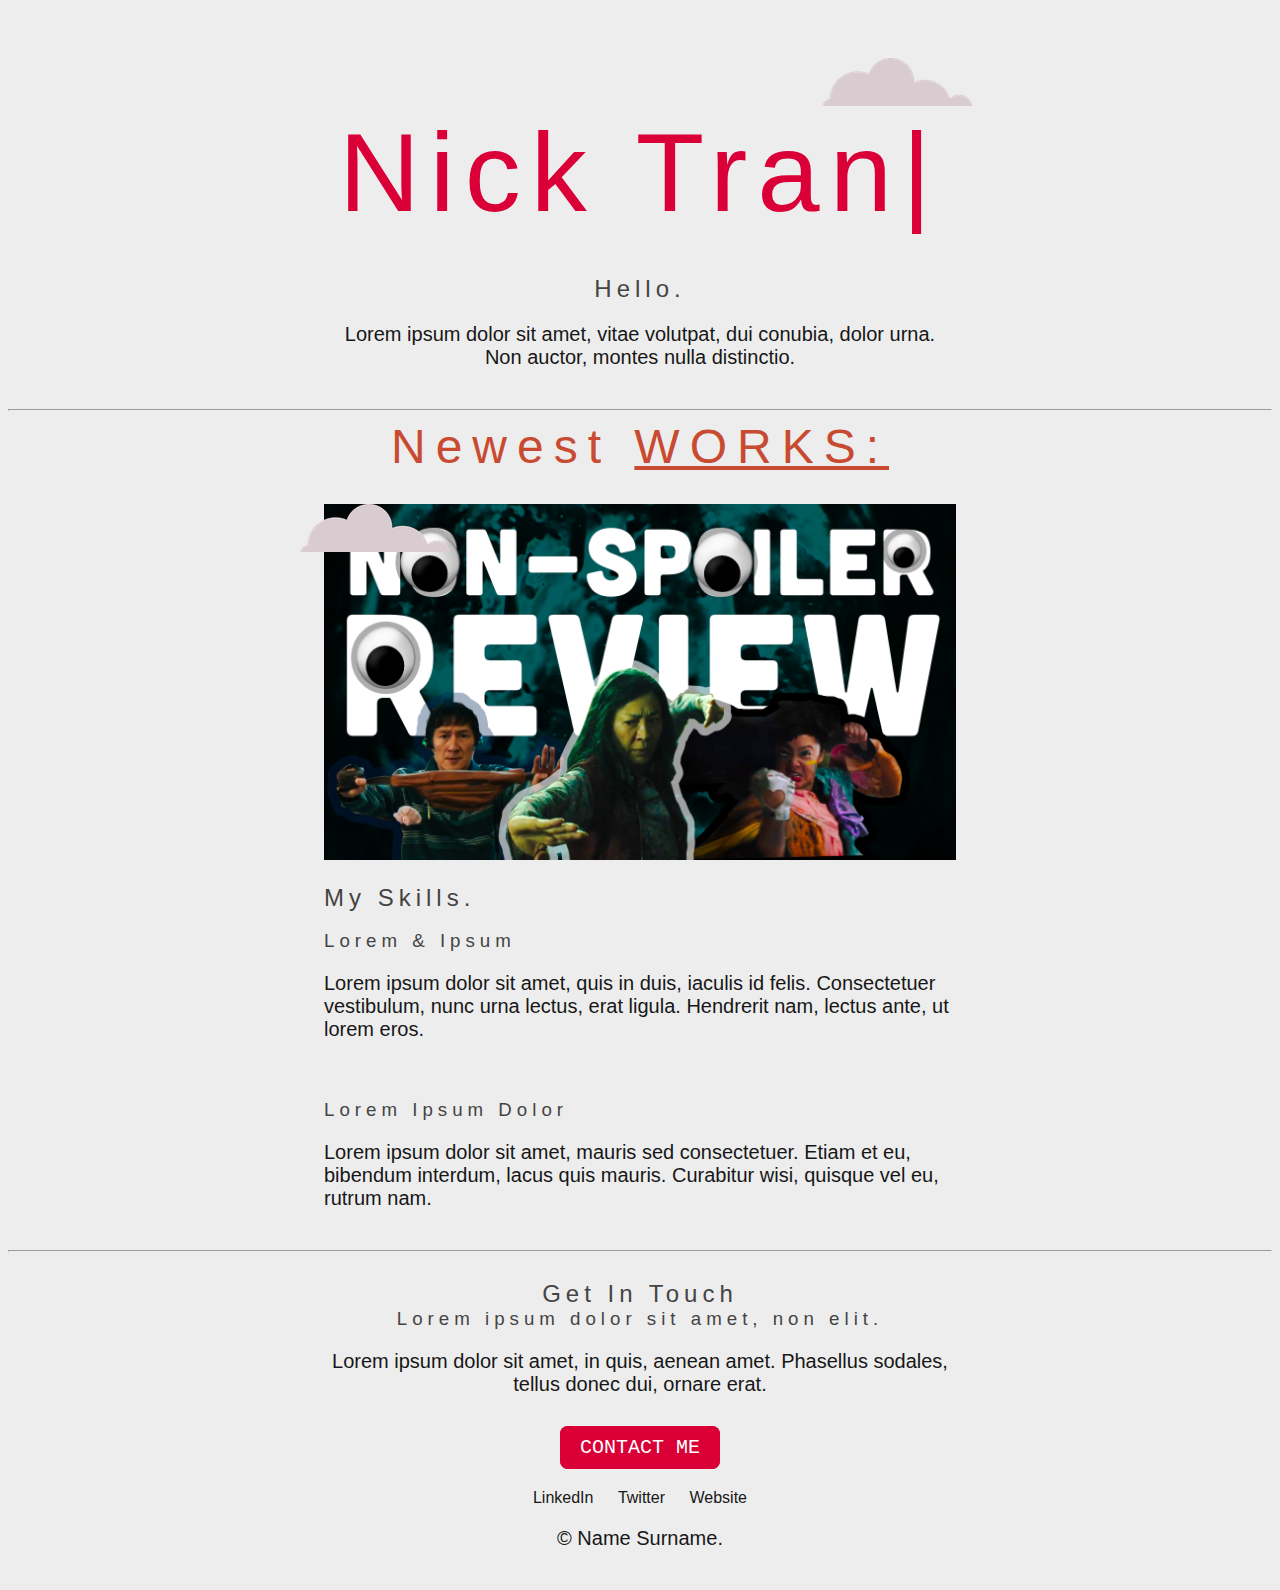
==== index.html @ 2e076ae3 "Add" ====
<!DOCTYPE html>
<html lang="en" dir="ltr">


<head>
  <meta charset="utf-8">
  <title>Nick Tran</title>
  <link rel="stylesheet" href="css\styles.css">
  <link rel="icon" href="favicon.ico">
</head>

<body>
  <div class="topcontainter" >

    <img class="topcloud" src="images/cloud.png" alt="cloud-img">
    <h1> Nick Tran|</h1>


    <div class="profile">
      <img src="" alt="">
      <h2>Hello.</h2>
      <p>Lorem ipsum dolor sit amet, vitae volutpat, dui conubia, dolor urna. Non auctor, montes nulla distinctio.</p>
    </div>

    </a>
  </div>


      <hr>

  <div class="middle-container">


    <p class="works"> Newest <span class="stuff"> WORKS: </span> </p>
    <img class="bottomcloud" src="images/cloud.png" alt="cloud-img">
    <a href="https://youtu.be/tsO1s73Yd78">
    <img class="TN" src="images/Thumbnail.jpg" alt="Thumbnail-img">

    </a>



    <div class="skills">
      <h2>My Skills.</h2>
      <div class="skill-row">
        <img class="" src="" alt="">
        <h3>Lorem & Ipsum</h3>
        <p>Lorem ipsum dolor sit amet, quis in duis, iaculis id felis. Consectetuer vestibulum, nunc urna lectus, erat ligula. Hendrerit nam, lectus ante, ut lorem eros.</p>
      </div>
      <div class="skill-row">
        <img class="" src="" alt="">
        <h3>Lorem Ipsum Dolor</h3>
        <p>Lorem ipsum dolor sit amet, mauris sed consectetuer. Etiam et eu, bibendum interdum, lacus quis mauris. Curabitur wisi, quisque vel eu, rutrum nam.</p>
      </div>
    </div>
    <hr>



  <div class="bottom-container">

    <div class="contact-me">
      <h2>Get In Touch</h2>
      <h3>Lorem ipsum dolor sit amet, non elit.</h3>
      <p>Lorem ipsum dolor sit amet, in quis, aenean amet. Phasellus sodales, tellus donec dui, ornare erat.</p>
      <a class="btn" href="mailto:name@email.com">CONTACT ME</a>
    </div>
  </div>

    <a class="footer-link" href="https://www.linkedin.com/">LinkedIn</a>
    <a class="footer-link" href="https://twitter.com/">Twitter</a>
    <a class="footer-link" href="https://www.appbrewery.co/">Website</a>
    <p>© Name Surname.</p>
  </div>
</body>

</html>
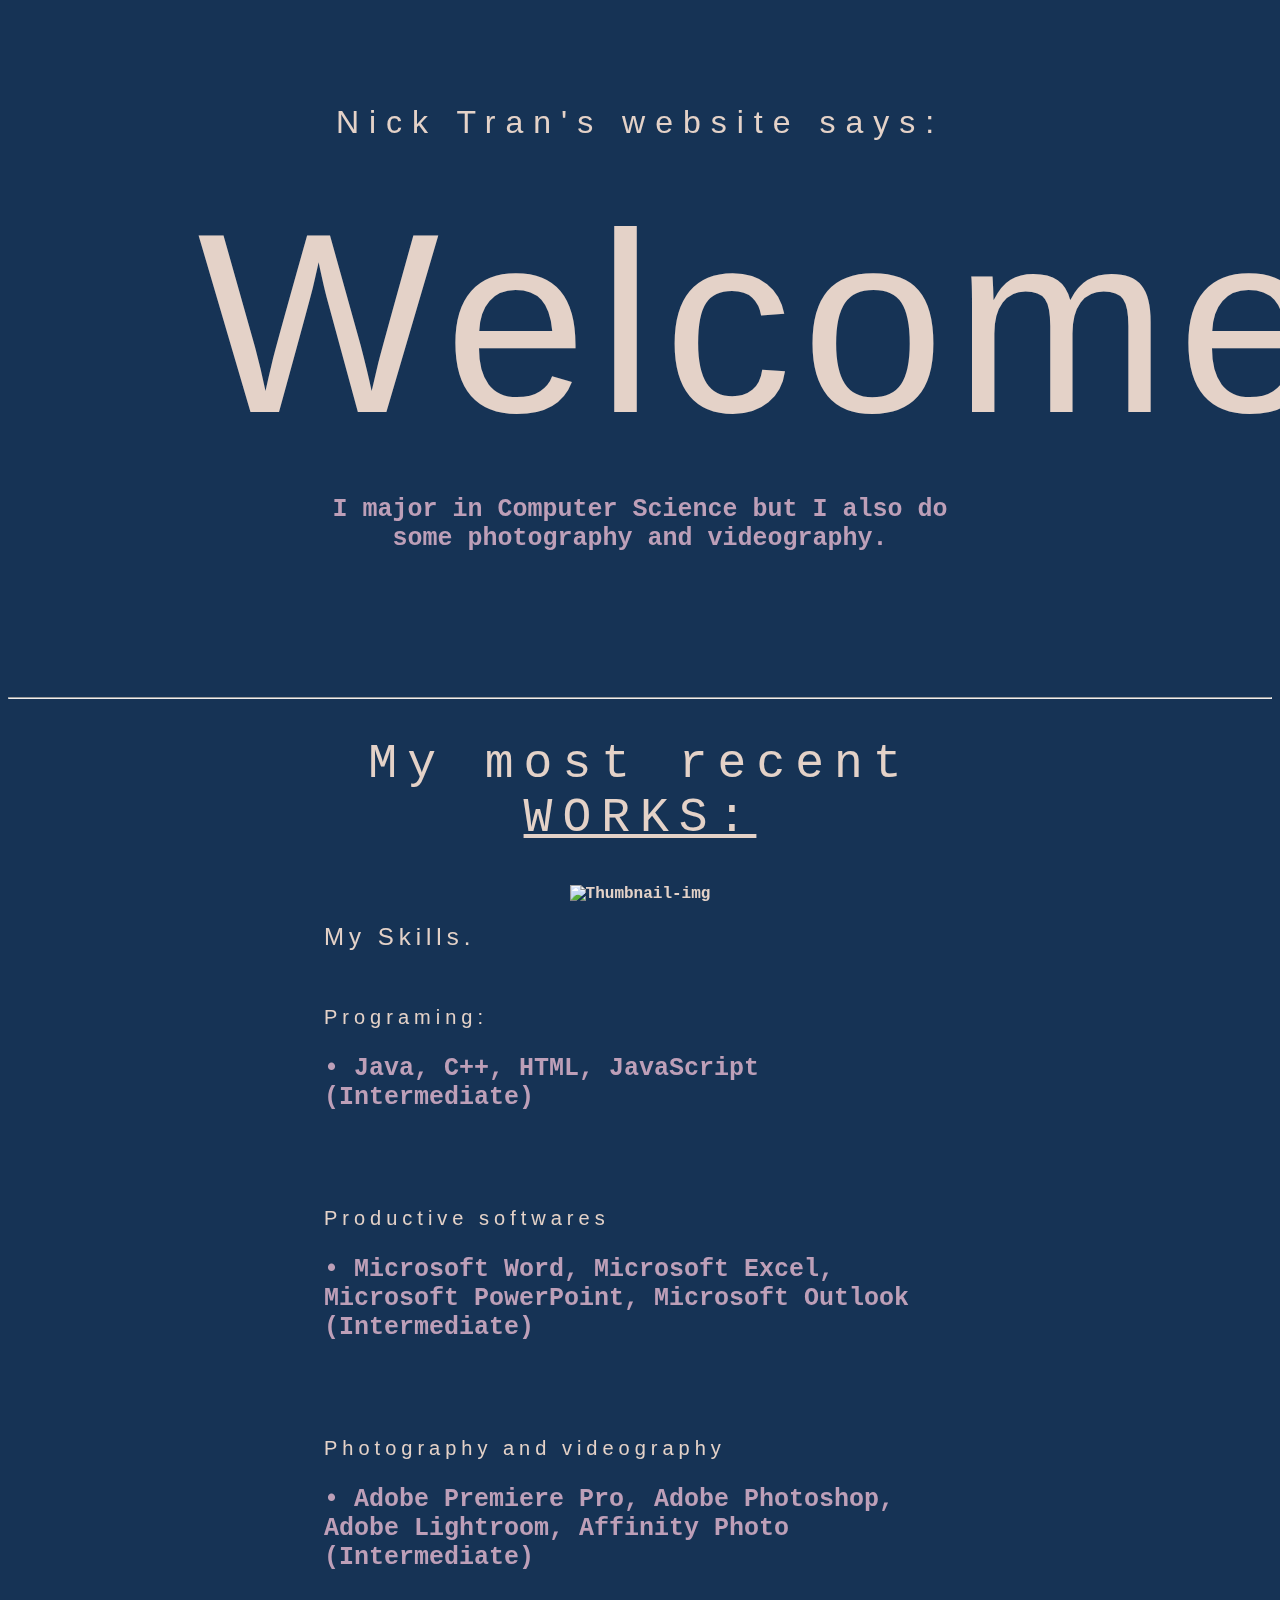
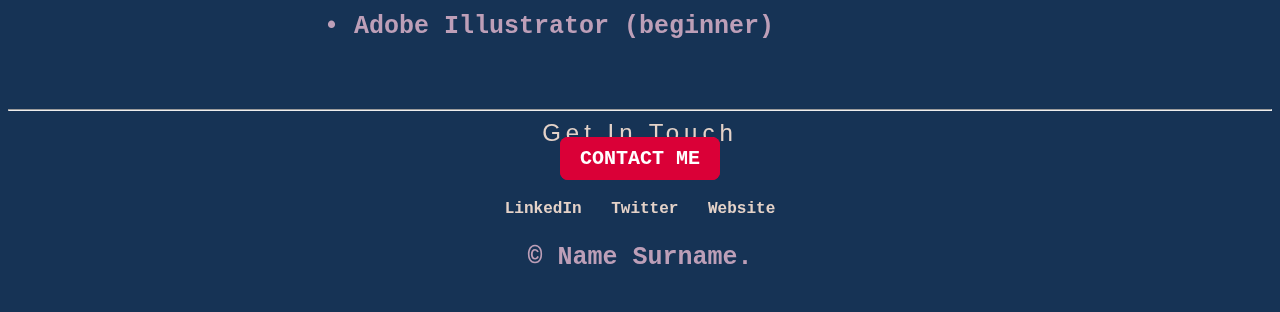
==== commit a9bda215: "Add files via upload" ====
--- a/index.html
+++ b/index.html
@@ -10,17 +10,25 @@
 </head>
 
 <body>
-  <div class="topcontainter" >
 
-    <img class="topcloud" src="images/cloud.png" alt="cloud-img">
-    <h1> Nick Tran|</h1>
+
+
+
+  <div class="top-containter" >
+
+
 
 
     <div class="profile">
+      <h1> Nick Tran's website says: </h1>
       <img src="" alt="">
-      <h2>Hello.</h2>
-      <p>Lorem ipsum dolor sit amet, vitae volutpat, dui conubia, dolor urna. Non auctor, montes nulla distinctio.</p>
+      <h1 class ="wel"> Welcome </h1>
+      <p> I major in Computer Science but I also do some photography and videography. </p>
     </div>
+
+    <video class="vid" autoplay loop>
+    <source   src="images\2022 Cherry Blossoms .mp4">
+    <video>
 
     </a>
   </div>
@@ -29,12 +37,14 @@
       <hr>
 
   <div class="middle-container">
+    <p class="works"> My most recent <span class="stuff"> WORKS: </span> </p>
 
 
-    <p class="works"> Newest <span class="stuff"> WORKS: </span> </p>
-    <img class="bottomcloud" src="images/cloud.png" alt="cloud-img">
+
+
+
     <a href="https://youtu.be/tsO1s73Yd78">
-    <img class="TN" src="images/Thumbnail.jpg" alt="Thumbnail-img">
+    <img class="TN" src="https://i.ytimg.com/vi/tsO1s73Yd78/maxresdefault.jpg" alt="Thumbnail-img">
 
     </a>
 
@@ -44,15 +54,30 @@
       <h2>My Skills.</h2>
       <div class="skill-row">
         <img class="" src="" alt="">
-        <h3>Lorem & Ipsum</h3>
-        <p>Lorem ipsum dolor sit amet, quis in duis, iaculis id felis. Consectetuer vestibulum, nunc urna lectus, erat ligula. Hendrerit nam, lectus ante, ut lorem eros.</p>
+        <h3>Programing:</h3>
+        <p> •	Java, C++, HTML, JavaScript (Intermediate)</p>
+
       </div>
       <div class="skill-row">
         <img class="" src="" alt="">
-        <h3>Lorem Ipsum Dolor</h3>
-        <p>Lorem ipsum dolor sit amet, mauris sed consectetuer. Etiam et eu, bibendum interdum, lacus quis mauris. Curabitur wisi, quisque vel eu, rutrum nam.</p>
+        <h3>Productive softwares</h3>
+        <p> • Microsoft Word, Microsoft Excel, Microsoft PowerPoint, Microsoft Outlook (Intermediate) </p>
       </div>
+
+      <div class="skill-row">
+        <img class="" src="" alt="">
+        <h3>Photography and videography</h3>
+        <p> •	Adobe Premiere Pro, Adobe Photoshop, Adobe Lightroom, Affinity Photo (Intermediate) </p>
+        <p> • Adobe Illustrator (beginner) </p>
+      </div>
+
+
+
     </div>
+
+
+
+  </div>
     <hr>
 
 
@@ -61,8 +86,6 @@
 
     <div class="contact-me">
       <h2>Get In Touch</h2>
-      <h3>Lorem ipsum dolor sit amet, non elit.</h3>
-      <p>Lorem ipsum dolor sit amet, in quis, aenean amet. Phasellus sodales, tellus donec dui, ornare erat.</p>
       <a class="btn" href="mailto:name@email.com">CONTACT ME</a>
     </div>
   </div>
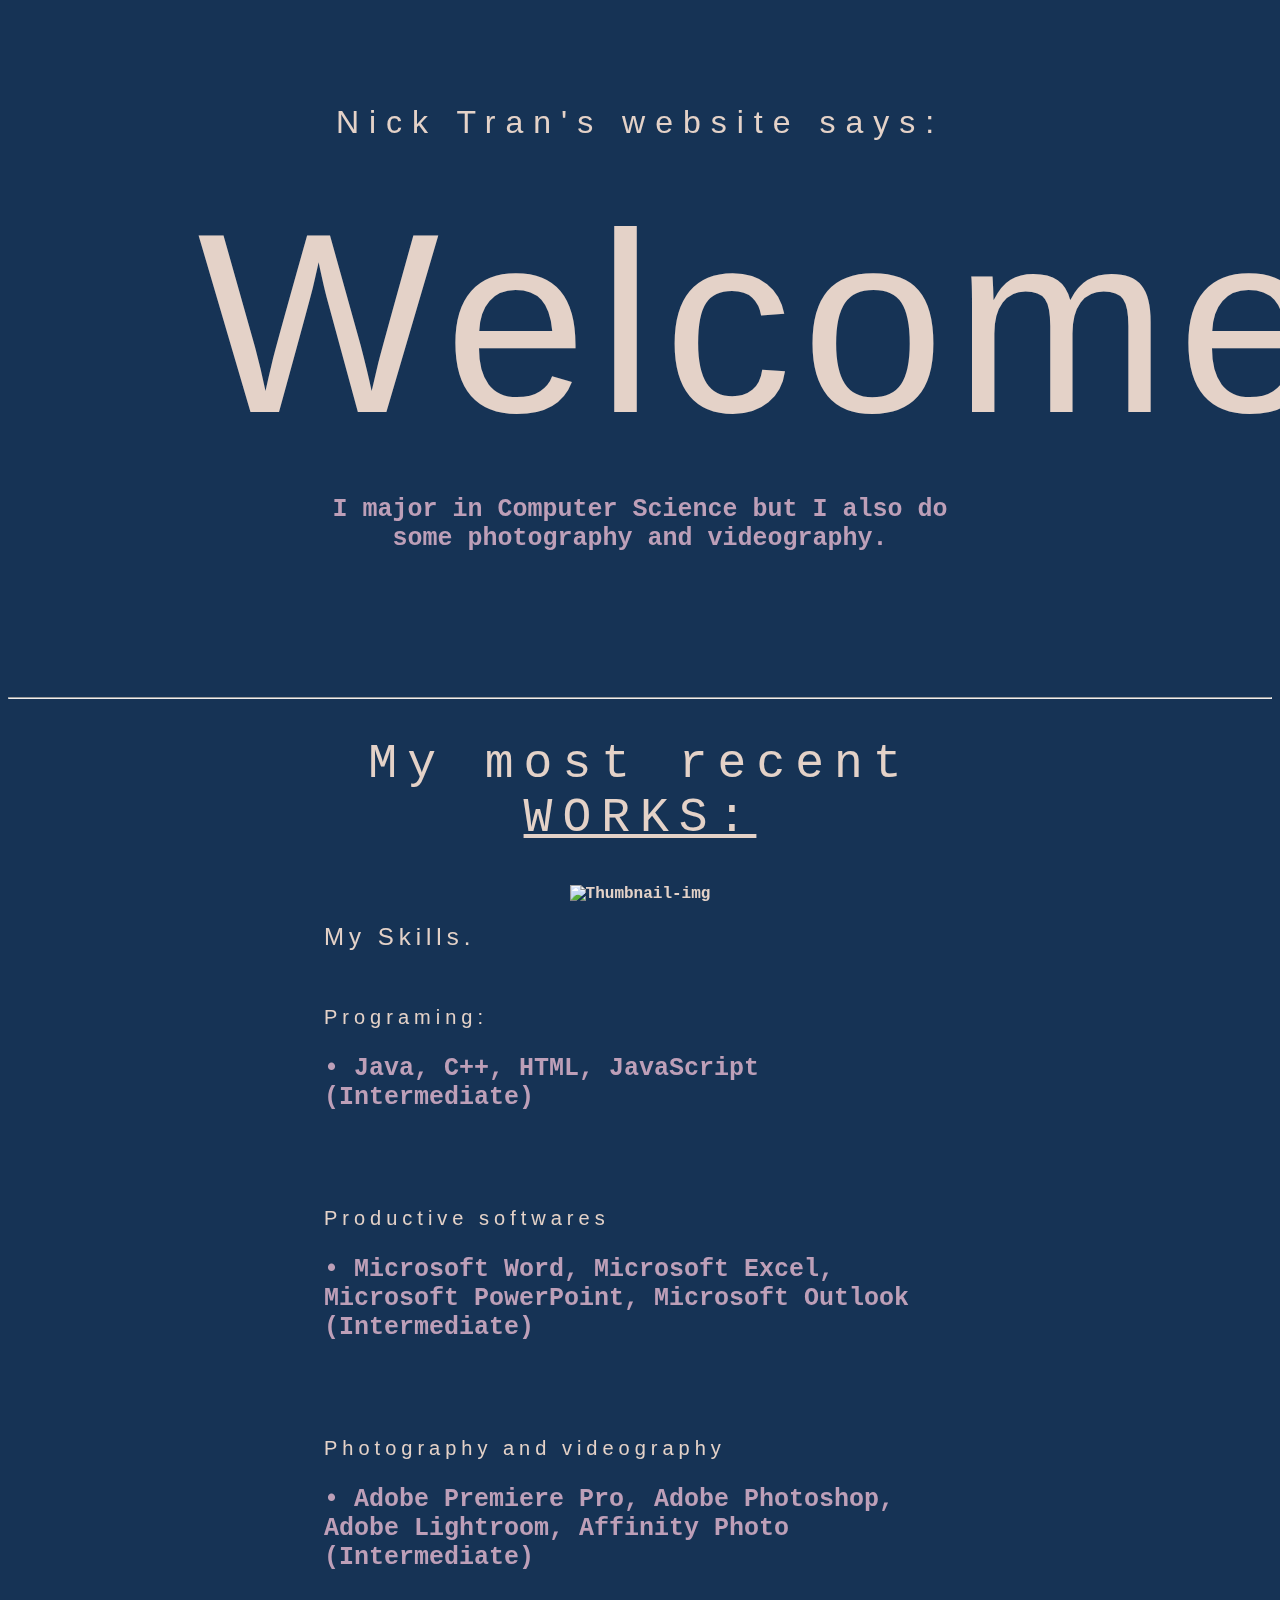
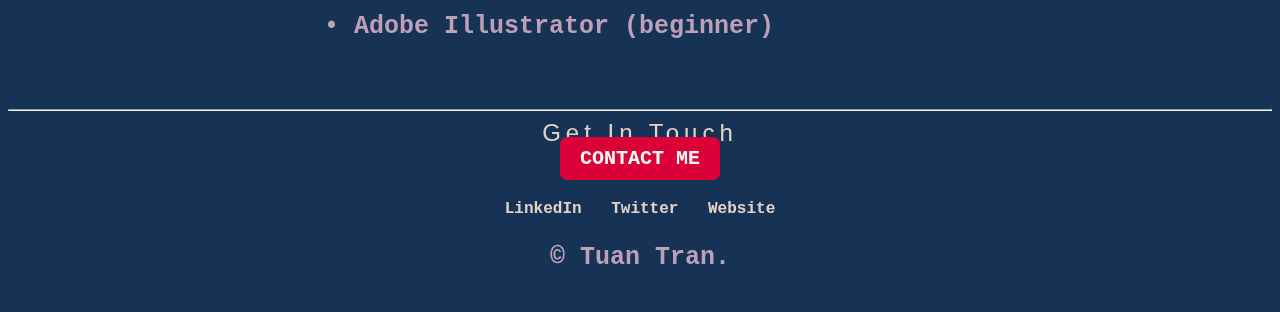
==== commit 31ff26a3: "Add files via upload" ====
--- a/index.html
+++ b/index.html
@@ -93,7 +93,7 @@
     <a class="footer-link" href="https://www.linkedin.com/">LinkedIn</a>
     <a class="footer-link" href="https://twitter.com/">Twitter</a>
     <a class="footer-link" href="https://www.appbrewery.co/">Website</a>
-    <p>© Name Surname.</p>
+    <p>© Tuan Tran.</p>
   </div>
 </body>
 
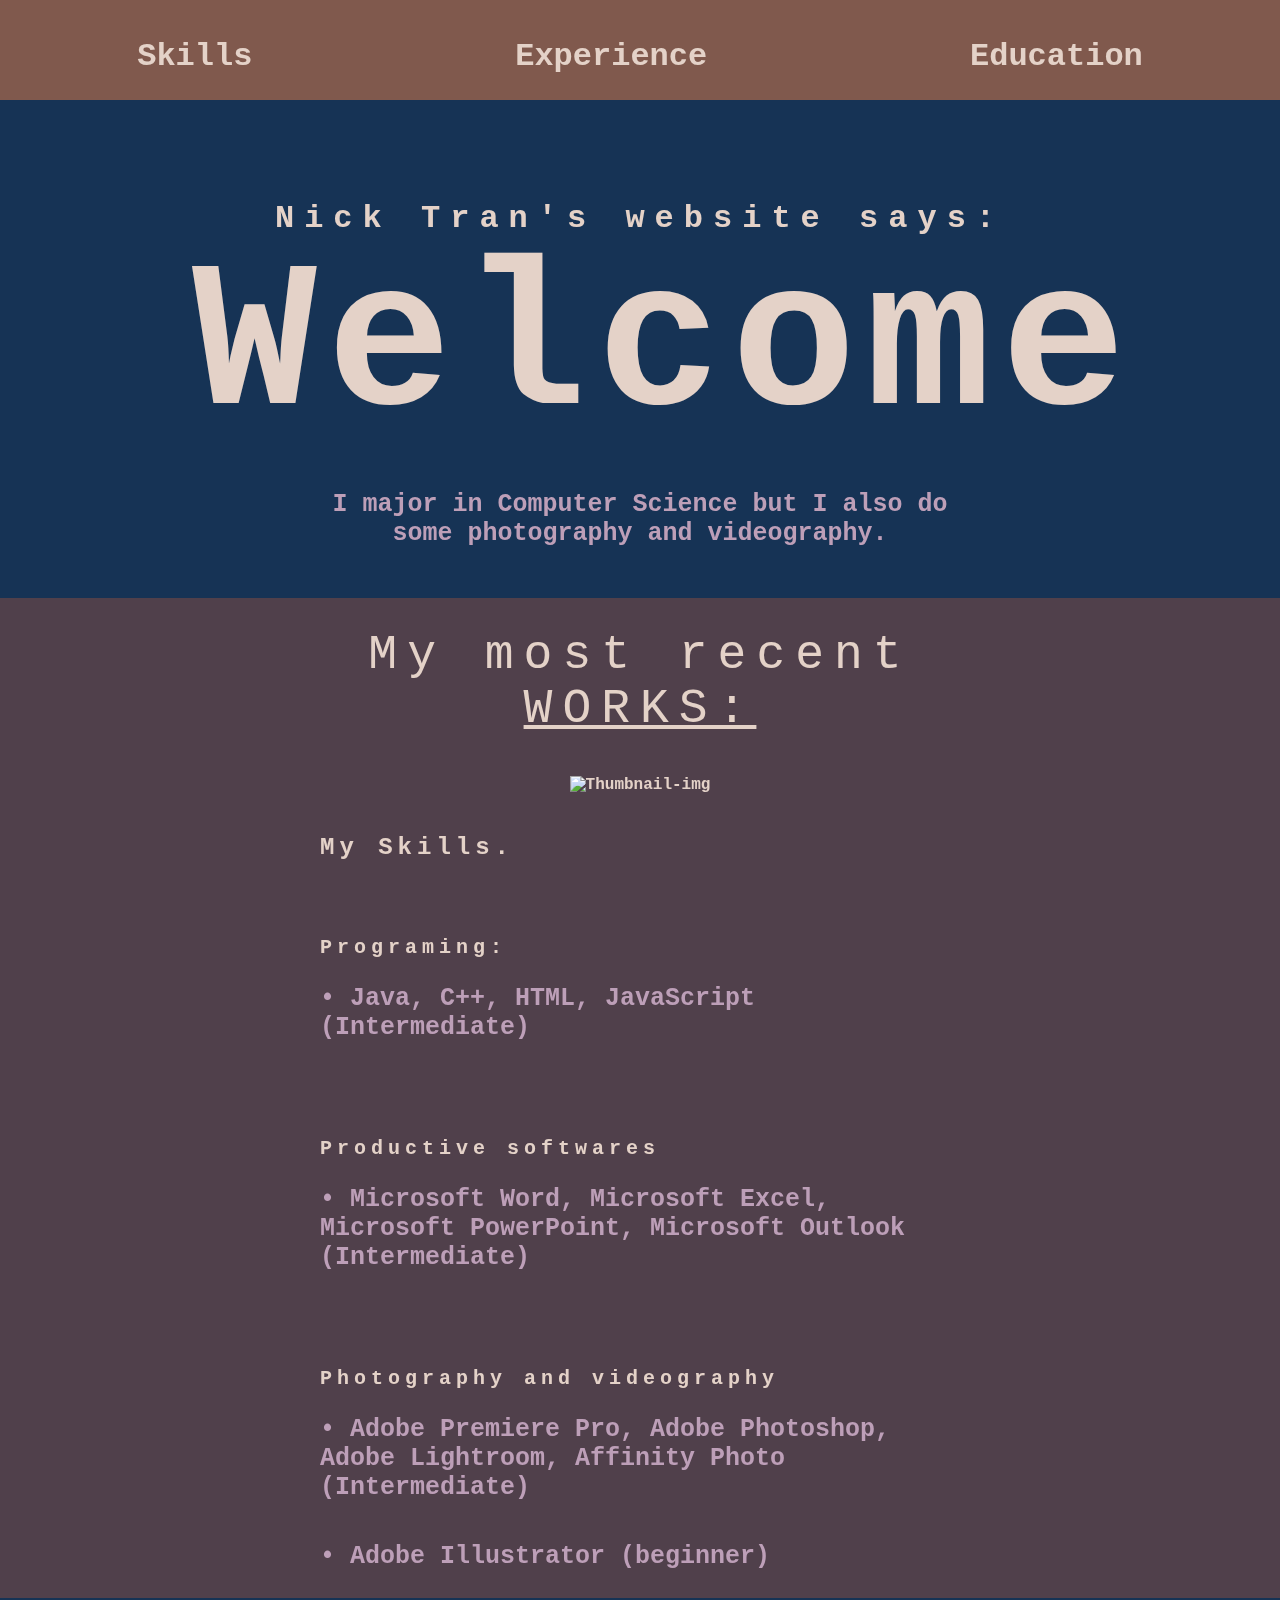
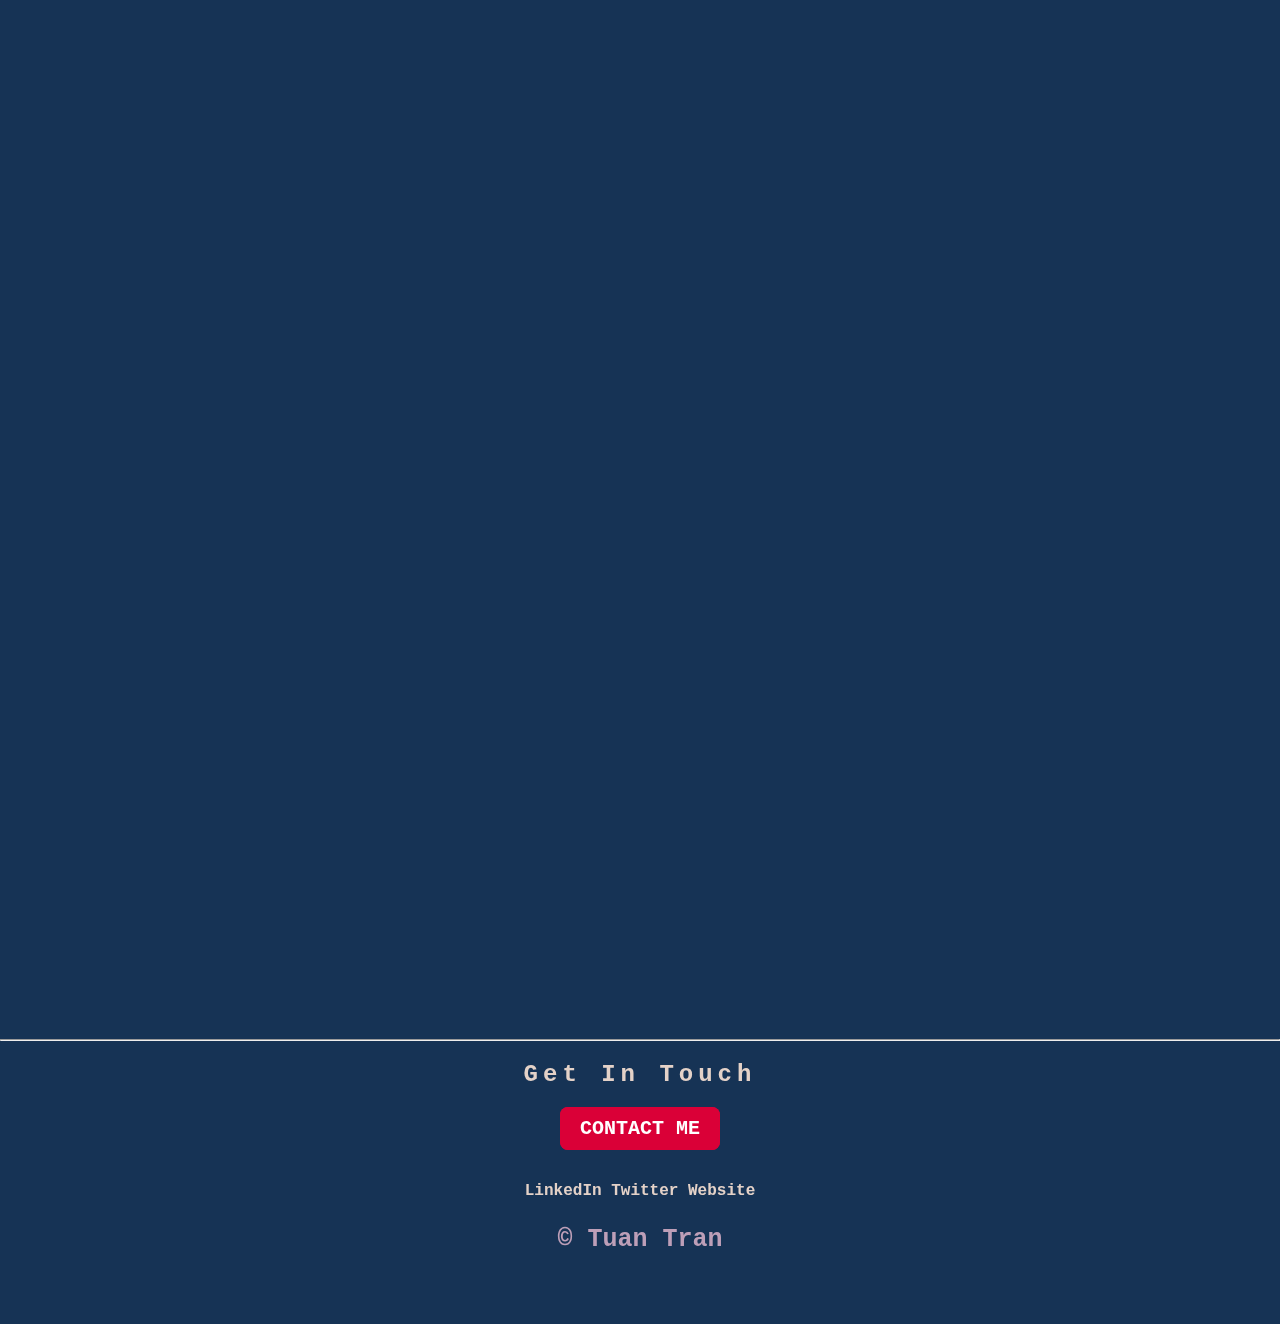
==== commit 548b41cd: "Add files via upload" ====
--- a/index.html
+++ b/index.html
@@ -10,18 +10,24 @@
 </head>
 
 <body>
+  <div class="top-containter" >
 
+    <div class = "bg-box yell">
+    </div>
 
+<p class = "menu-bar">
 
+  <a class="menu-bar items" href="Menu\Skills.html">Skills</a>
+  <a class="menu-bar items" href="Menu\Experience.html">Experience</a>
+  <a class="menu-bar items" href="Menu\Education.html">Education</a>
 
-  <div class="top-containter" >
+</p>
 
 
 
 
     <div class="profile">
-      <h1> Nick Tran's website says: </h1>
-      <img src="" alt="">
+      <h1 class = "wel01"> Nick Tran's website says: </h1>
       <h1 class ="wel"> Welcome </h1>
       <p> I major in Computer Science but I also do some photography and videography. </p>
     </div>
@@ -33,10 +39,11 @@
     </a>
   </div>
 
+  <div class = "bg-box red">
+  </div>
 
-      <hr>
 
-  <div class="middle-container">
+  <div class="middle-container moveup1k">
     <p class="works"> My most recent <span class="stuff"> WORKS: </span> </p>
 
 
@@ -86,15 +93,13 @@
 
     <div class="contact-me">
       <h2>Get In Touch</h2>
-      <a class="btn" href="mailto:name@email.com">CONTACT ME</a>
-    </div>
-  </div>
+      <p><a class="btn" href="mailto:name@email.com">CONTACT ME</a></p>
+      <a class="footer-link" href="https://www.linkedin.com/">LinkedIn</a>
+      <a class="footer-link" href="https://twitter.com/">Twitter</a>
+      <a class="footer-link" href="https://www.appbrewery.co/">Website</a>
 
-    <a class="footer-link" href="https://www.linkedin.com/">LinkedIn</a>
-    <a class="footer-link" href="https://twitter.com/">Twitter</a>
-    <a class="footer-link" href="https://www.appbrewery.co/">Website</a>
-    <p>© Tuan Tran.</p>
-  </div>
+          <p>© Tuan Tran</p>
+
 </body>
 
 </html>
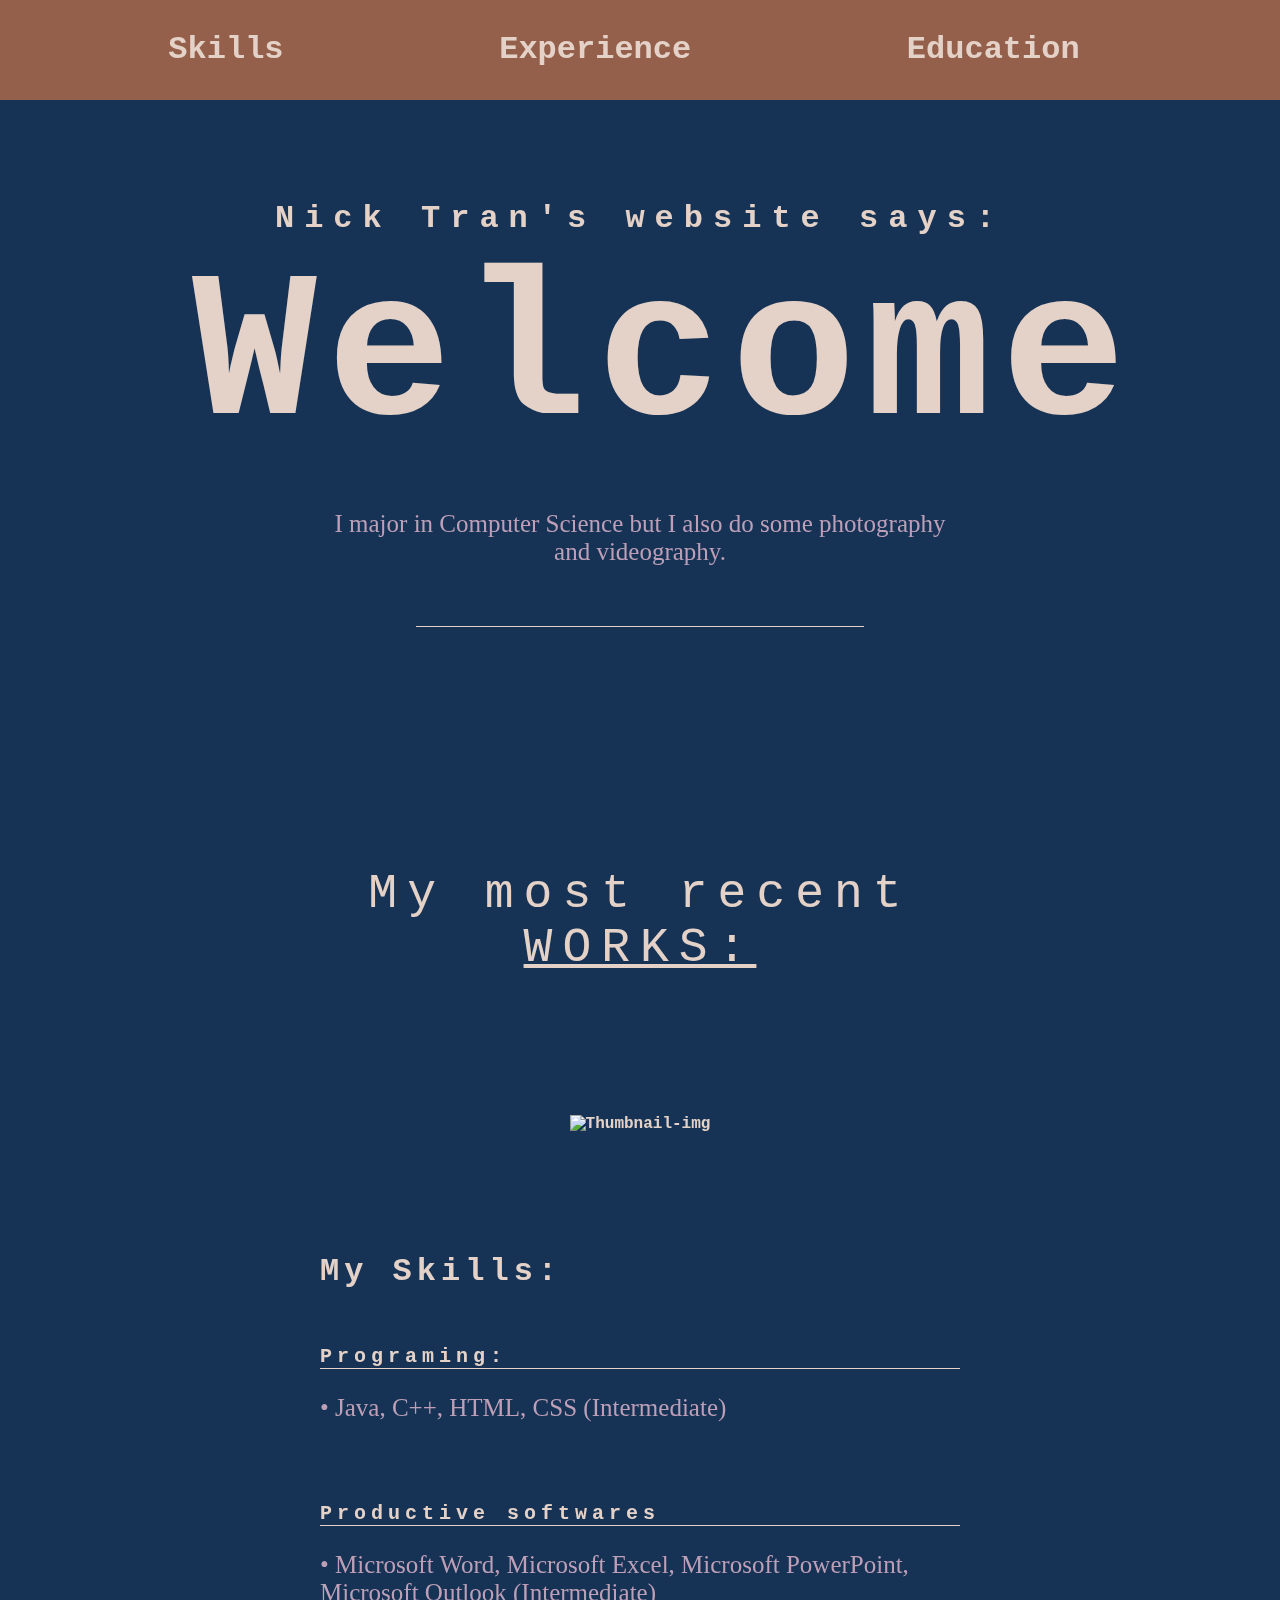
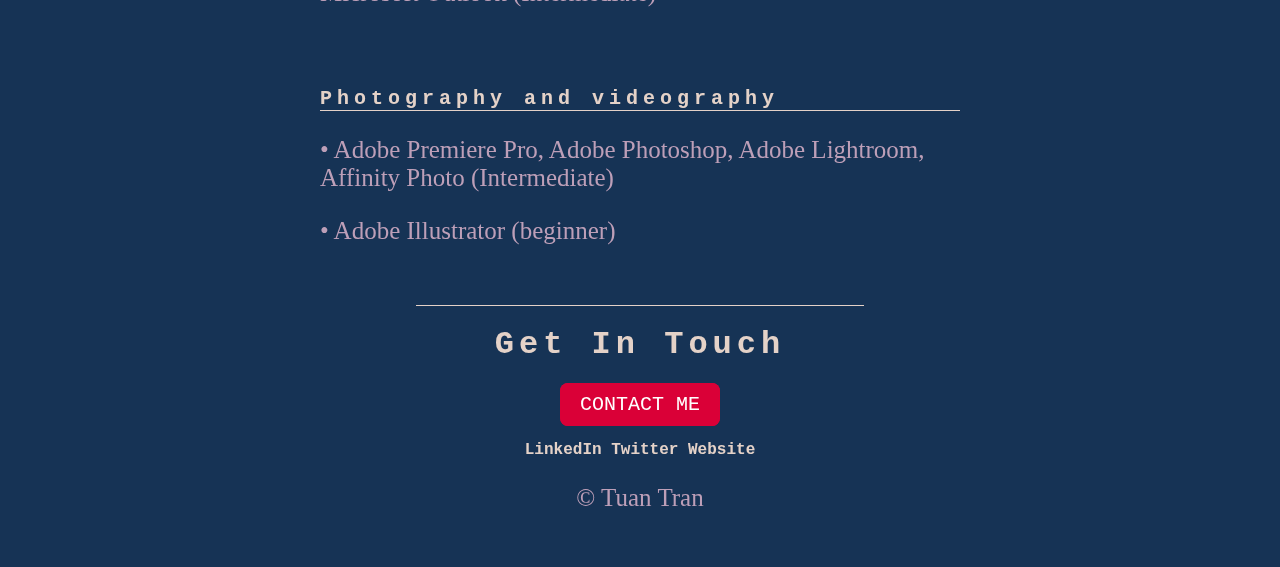
==== commit 3d217fd5: "Add files via upload" ====
--- a/index.html
+++ b/index.html
@@ -12,57 +12,54 @@
 <body>
   <div class="top-containter" >
 
-    <div class = "bg-box yell">
-    </div>
 
-<p class = "menu-bar">
 
-  <a class="menu-bar items" href="Menu\Skills.html">Skills</a>
-  <a class="menu-bar items" href="Menu\Experience.html">Experience</a>
-  <a class="menu-bar items" href="Menu\Education.html">Education</a>
+<nav class = "menu-bar yell">
 
-</p>
+  <a class="menu-bar items" href="#skills">Skills</a>
+  <a class="menu-bar items" href="#experience">Experience</a>
+  <a class="menu-bar items" href="#education">Education</a>
+
+</nav>
 
 
 
 
-    <div class="profile">
+
       <h1 class = "wel01"> Nick Tran's website says: </h1>
       <h1 class ="wel"> Welcome </h1>
       <p> I major in Computer Science but I also do some photography and videography. </p>
-    </div>
+
+      <p class="box-shape line white">
+      </p>
+
+
 
     <video class="vid" autoplay loop>
-    <source   src="images\2022 Cherry Blossoms .mp4">
+    <source type="video/mp4"   src="images\2022 Cherry Blossoms .mp4">
     <video>
 
     </a>
   </div>
 
-  <div class = "bg-box red">
-  </div>
 
 
-  <div class="middle-container moveup1k">
-    <p class="works"> My most recent <span class="stuff"> WORKS: </span> </p>
+  <div class="middle-container">
 
 
-
-
+    <p class="works"> My most recent <span class="stuff"> WORKS: </span> </p>
 
     <a href="https://youtu.be/tsO1s73Yd78">
     <img class="TN" src="https://i.ytimg.com/vi/tsO1s73Yd78/maxresdefault.jpg" alt="Thumbnail-img">
 
     </a>
 
-
-
-    <div class="skills">
-      <h2>My Skills.</h2>
+    <div class="skills blur" id="skills">
+      <h2>My Skills:</h2>
       <div class="skill-row">
         <img class="" src="" alt="">
         <h3>Programing:</h3>
-        <p> •	Java, C++, HTML, JavaScript (Intermediate)</p>
+        <p> •	Java, C++, HTML, CSS (Intermediate)</p>
 
       </div>
       <div class="skill-row">
@@ -78,14 +75,13 @@
         <p> • Adobe Illustrator (beginner) </p>
       </div>
 
-
+    <p class="box-shape line white">
 
     </div>
 
 
 
   </div>
-    <hr>
 
 
 
